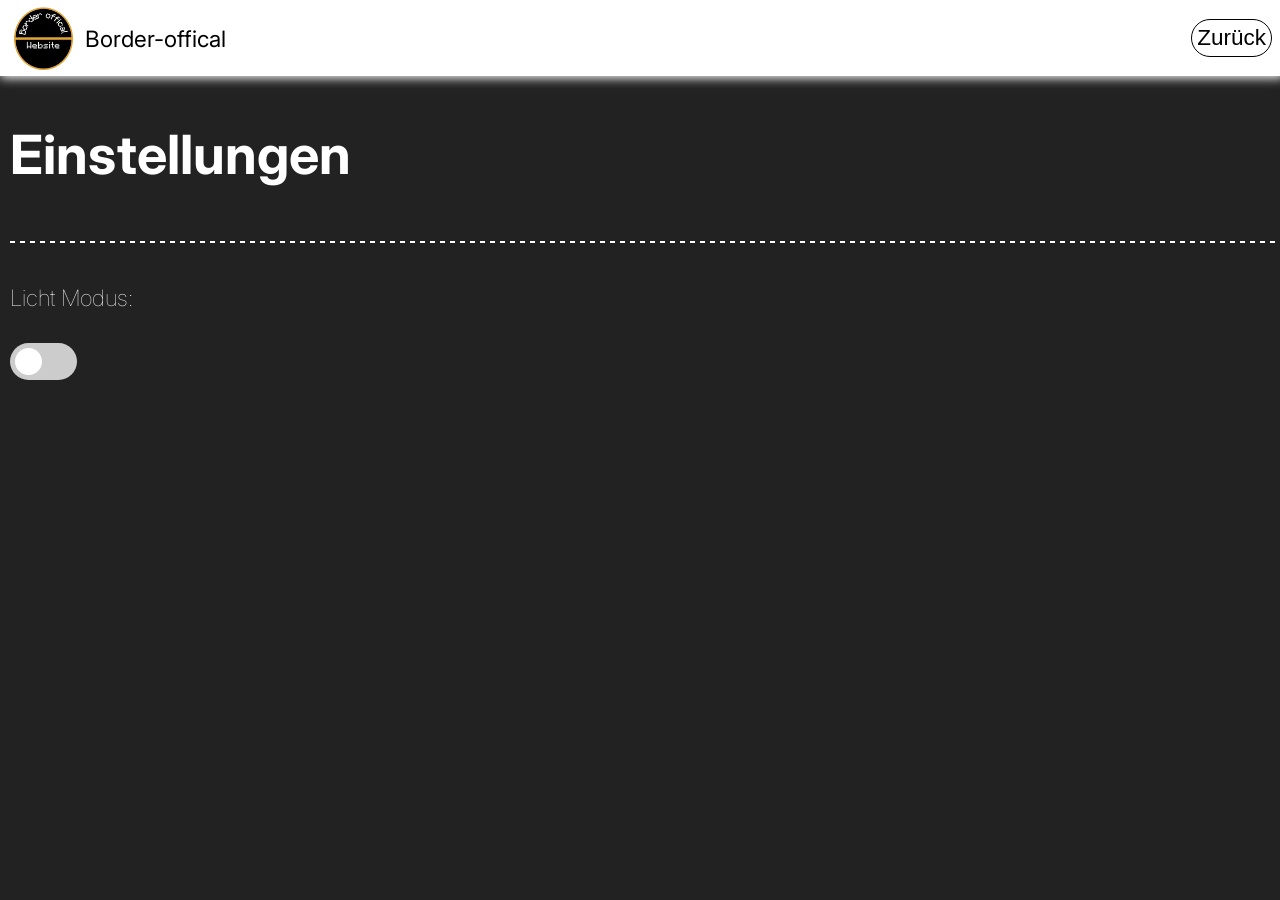
==== einstellungen.html @ 067bfd3b "Add files via upload" ====
<!doctype html>
<html lang="de">
  <head>
    <link rel="icon" type="image/webp" href="logo.webp" />
    <title>weitere Infos | Border</title>
    <meta charset="UTF-8" />
    <meta name="author" content="@Red-Circuit on Youtube" />
    <link rel="stylesheet" href="style.css" />
    <meta name="viewport" content="width=device-width, initial-scale=1.0" />
    <link rel="preconnect" href="https://fonts.googleapis.com" />
    <link rel="preconnect" href="https://fonts.gstatic.com" crossorigin />
    <link
      href="https://fonts.googleapis.com/css2?family=Inter:ital,opsz,wght@0,14..32,100..900;1,14..32,100..900&display=swap"
      rel="stylesheet" />
  </head>
  <body>
    <div class="header">
      <img class="logo" src="logo.webp" />
      <p class="headerFont">Border-offical</p>
      <button class="btn2" onclick="window.location.href = 'index.html'">
        Zurück
      </button>
    </div>
    <h1 class="txt4">Einstellungen</h1>
    <hr class="trenn2" />
    <p class="txt2">Licht Modus:</p>
    <label class="switch">
      <input onchange="switchTheme()" type="checkbox" />
      <span class="slider round"></span>
    </label>
    <script src="scirpt.js"></script>
  </body>
</html>
---- style.css ----
:root {
  --bg-color: rgb(34, 34, 34);
  --bx-shadow: white;
  --header-color: white;
  --txtw-color: white;
  --txtb-color: black;
  --impressum-color: black;
  --button-border-color: rgb(180, 180, 180);
}

.light {
  --bg-color: rgb(216, 216, 216);
  --bx-shadow: white;
  --header-color: white;
  --txtw-color: rgb(0, 0, 0);
  --txtb-color: rgb(0, 0, 0);
  --impressum-color: rgb(255, 255, 255);
  --button-border-color: rgb(75, 75, 75);
}

html {
  background-color: var(--bg-color);
}

body {
  font-family: Inter, sans-serif;
  margin: 0;
  display: flex;
  flex-direction: column;
  gap: 10px;
}

* {
  transition: all 0.3s ease;
}

div.header {
  width: 100%;
  background-color: var(--header-color);
  padding: 2px;
  box-shadow: 0 0.0938rem 0.625rem var(--bx-shadow);
  display: flex;
  flex-direction: row;
  animation-duration: 1s;
  animation-name: OU;
  align-items: center;
}

img.logo {
  width: auto;
  height: 7vh;
  margin-left: 0.625rem;
}

p.headerFont {
  margin-left: 0.625rem;
  font-size: 2.5vh;
  color: var(--txtb-color);
}

@keyframes OU {
  0% {
    opacity: 0;
    transform: translateY(-0.625rem);
  }
  100% {
    opacity: 1;
  }
}

h1.txt1 {
  margin-left: 10px;
  color: var(--txtw-color);
  font-weight: 400;
  animation-name: LR;
  animation-duration: 1s;
  font-size: 4vh;
}

hr.trenn1 {
  width: 100%;
  height: 0.125rem;
  border: none;
  background: var(--txtw-color);
  margin-left: 0.625rem;
  animation-name: LR;
  animation-duration: 1s;
}

@keyframes LR {
  0% {
    opacity: 1;
    transform: translateX(-0.625rem);
  }
  100% {
    opacity: 1;
  }
}

p.txt2 {
  margin-left: 0.625rem;
  color: var(--txtw-color);
  animation-name: LR;
  animation-duration: 1s;
  font-weight: lighter;
  font-size: 2.5vh;
}

button.btn1 {
  width: fit-content;
  color: var(--txtw-color);
  padding-left: 1.25rem;
  padding-right: 1.25rem;
  padding-top: 0.625rem;
  padding-bottom: 0.625rem;
  font-size: 2.3vh;
  font-weight: lighter;
  background: none;
  border: 0.0625rem var(--txtw-color) solid;
  border-radius: 6.25rem;
  margin-left: 0.625rem;
  animation-name: LR;
  animation-duration: 1s;
  cursor: pointer;
  transition: 0.1s;
}

button.btn1:hover {
  border: 0.0625rem var(--button-border-color) solid;
  color: var(--button-border-color);
}

hr.trenn2 {
  width: 100%;
  height: 0.125rem;
  border: none;
  margin-left: 0.625rem;
  background: repeating-linear-gradient(
    to right,
    var(--txtw-color) 0px,
    var(--txtw-color) 5px,
    transparent 5px,
    transparent 10px
  );
  animation-name: LR;
  animation-duration: 1s;
}

div.impressum {
  width: 100%;
  background: var(--impressum-color);
  height: 30vh;
  animation-name: LR;
  animation-duration: 1s;
  display: flex;
  flex-direction: column;
  justify-content: center;
  align-items: center;
}

a,
p.txt3 {
  margin-left: 0.625rem;
  color: var(--txtw-color);
  animation-name: LR;
  animation-duration: 1s;
  font-weight: lighter;
  margin-top: 0.1875rem;
  font-size: 2.5vh;
  transition: 0.1s;
}

a.txt3:hover {
  color: var(--button-border-color);
}

button.btn2 {
  color: var(--txtb-color);
  background: none;
  border: 1px var(--txtb-color) solid;
  border-radius: 100px;
  margin-left: auto;
  margin-right: 10px;
  font-size: 2.5vh;
  cursor: pointer;
  transition: 0.1s;
  padding: 0.3125rem;
}

button.btn2:hover {
  color: var(--button-border-color);
  border: 1px var(--button-border-color) solid;
}

h1.txt4 {
  margin-left: 0.625rem;
  color: var(--txtw-color);
  animation-name: LR;
  animation-duration: 1s;
  font-weight: bold;
  font-size: 6vh;
}

p.txt5 {
  margin-left: 0.625rem;
  color: var(--txtw-color);
  animation-name: LR;
  animation-duration: 1s;
  font-weight: lighter;
  font-size: 2.5vh;
  white-space: pre-line;
}

div.btndiv {
  margin-left: auto;
}

.switch {
  --size: 3.4vh;

  position: relative;
  display: inline-block;
  width: calc(var(--size) * 2.2);
  height: calc(var(--size) * 1.2);
  margin-left: 0.625rem;
  animation-name: LR;
  animation-duration: 1s;
}

.switch input {
  opacity: 0;
  width: 0;
  height: 0;
}

.slider {
  position: absolute;
  cursor: pointer;
  inset: 0;
  background-color: #ccc;
  transition: 0.4s;
}

.slider:before {
  position: absolute;
  content: "";
  height: calc(var(--size) * 0.9);
  width: calc(var(--size) * 0.9);
  left: calc(var(--size) * 0.15);
  bottom: calc(var(--size) * 0.15);
  background-color: white;
  transition: 0.4s;
}

input:checked + .slider {
  background-color: #2196f3;
}

input:checked + .slider:before {
  transform: translateX(calc(var(--size) * 1.1));
}

input:focus + .slider {
  box-shadow: 0 0 1px #2196f3;
}

.slider.round {
  border-radius: calc(var(--size) * 1.2);
}

.slider.round:before {
  border-radius: 50%;
}
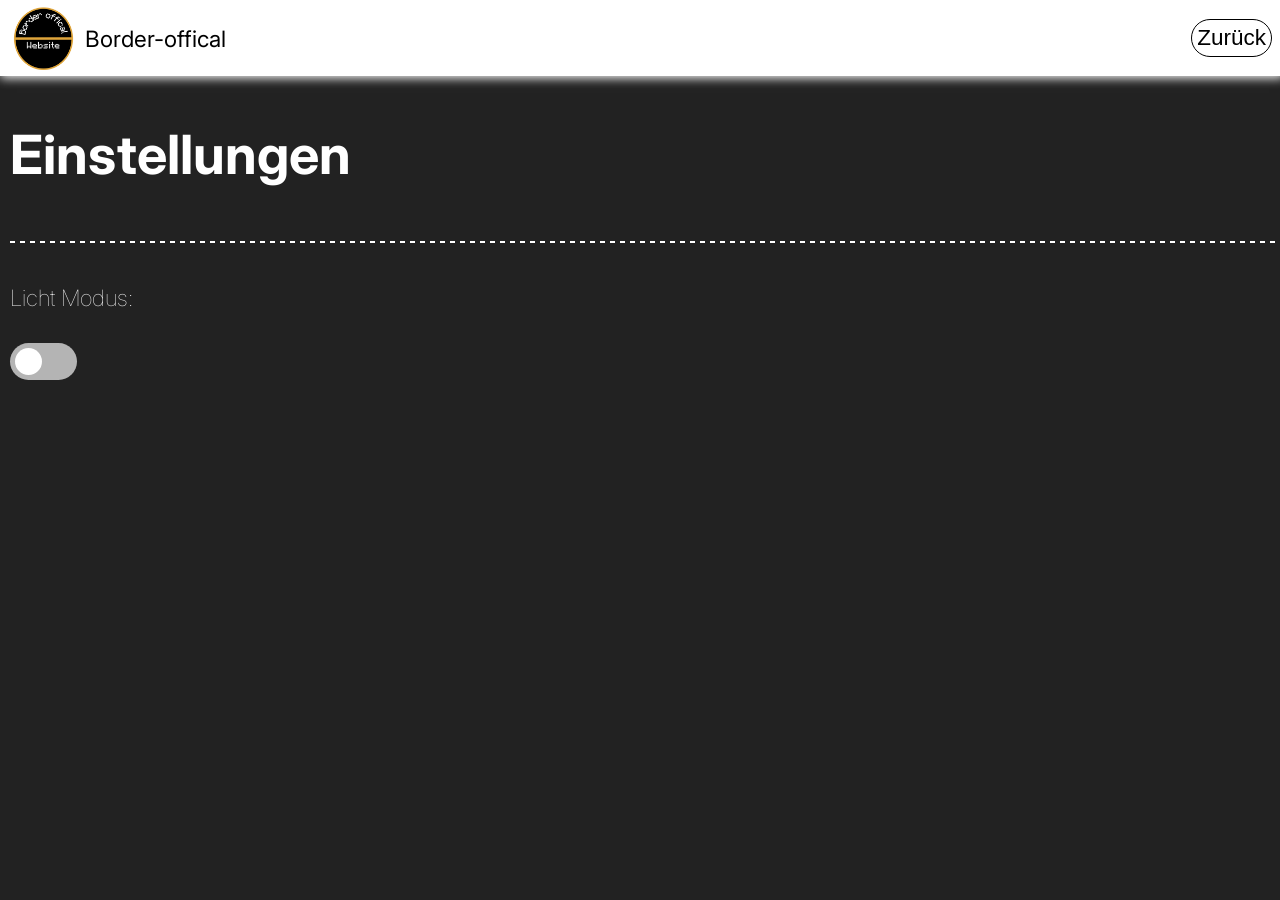
==== commit b0b6479f: "Add files via upload" ====
--- a/einstellungen.html
+++ b/einstellungen.html
@@ -2,7 +2,7 @@
 <html lang="de">
   <head>
     <link rel="icon" type="image/webp" href="logo.webp" />
-    <title>weitere Infos | Border</title>
+    <title>einstellungen | Border</title>
     <meta charset="UTF-8" />
     <meta name="author" content="@Red-Circuit on Youtube" />
     <link rel="stylesheet" href="style.css" />
--- a/style.css
+++ b/style.css
@@ -237,7 +237,7 @@
   position: absolute;
   cursor: pointer;
   inset: 0;
-  background-color: #ccc;
+  background-color: #b4b4b4;
   transition: 0.4s;
 }
 
@@ -248,7 +248,7 @@
   width: calc(var(--size) * 0.9);
   left: calc(var(--size) * 0.15);
   bottom: calc(var(--size) * 0.15);
-  background-color: white;
+  background-color: rgb(255, 255, 255);
   transition: 0.4s;
 }
 
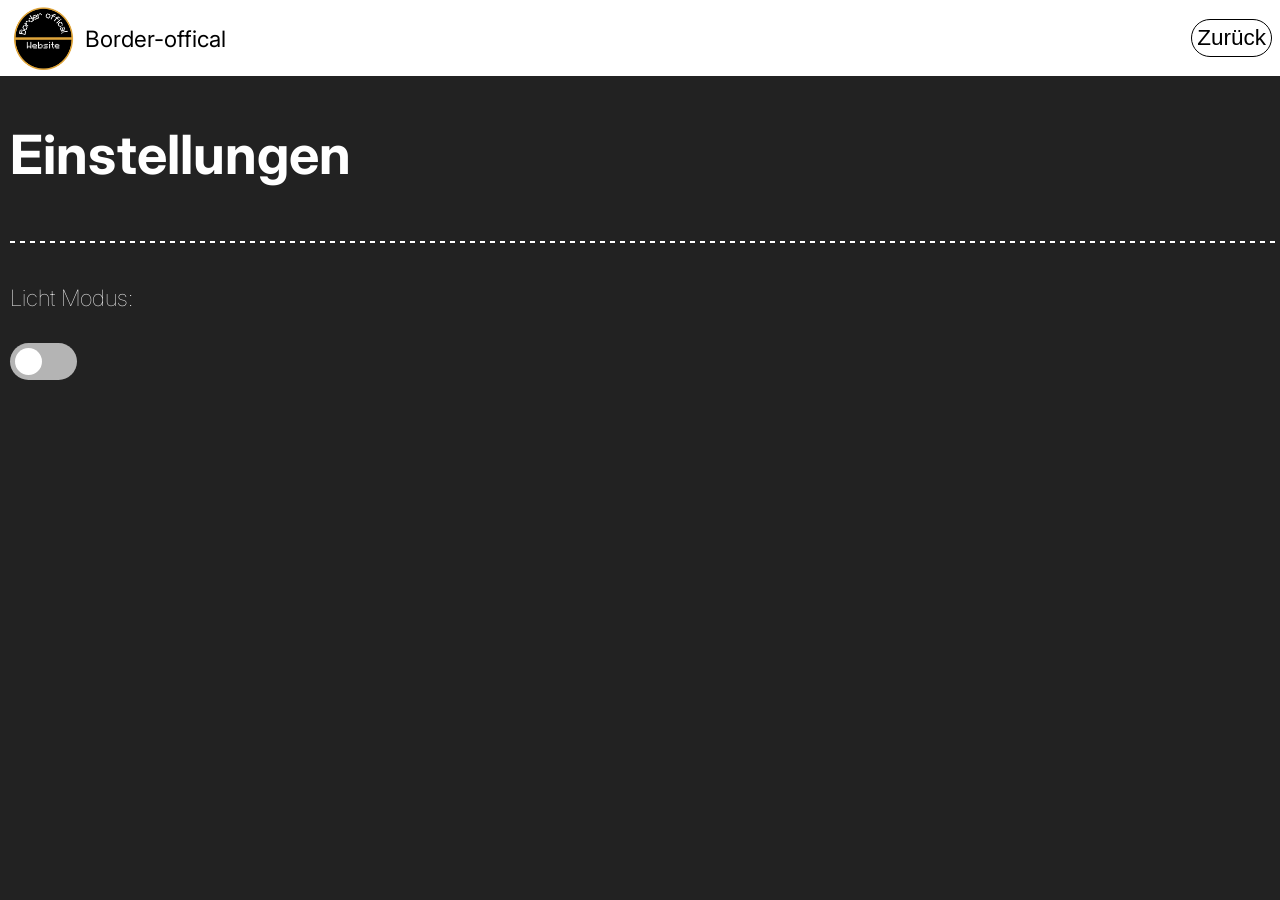
==== commit c0c3122e: "update2" ====
--- a/einstellungen.html
+++ b/einstellungen.html
@@ -1,33 +1,33 @@
-<!doctype html>
-<html lang="de">
-  <head>
-    <link rel="icon" type="image/webp" href="logo.webp" />
-    <title>einstellungen | Border</title>
-    <meta charset="UTF-8" />
-    <meta name="author" content="@Red-Circuit on Youtube" />
-    <link rel="stylesheet" href="style.css" />
-    <meta name="viewport" content="width=device-width, initial-scale=1.0" />
-    <link rel="preconnect" href="https://fonts.googleapis.com" />
-    <link rel="preconnect" href="https://fonts.gstatic.com" crossorigin />
-    <link
-      href="https://fonts.googleapis.com/css2?family=Inter:ital,opsz,wght@0,14..32,100..900;1,14..32,100..900&display=swap"
-      rel="stylesheet" />
-  </head>
-  <body>
-    <div class="header">
-      <img class="logo" src="logo.webp" />
-      <p class="headerFont">Border-offical</p>
-      <button class="btn2" onclick="window.location.href = 'index.html'">
-        Zurück
-      </button>
-    </div>
-    <h1 class="txt4">Einstellungen</h1>
-    <hr class="trenn2" />
-    <p class="txt2">Licht Modus:</p>
-    <label class="switch">
-      <input onchange="switchTheme()" type="checkbox" />
-      <span class="slider round"></span>
-    </label>
-    <script src="scirpt.js"></script>
-  </body>
-</html>
+<!doctype html>
+<html lang="de">
+  <head>
+    <link rel="icon" type="image/webp" href="logo.webp" />
+    <title>einstellungen | Border</title>
+    <meta charset="UTF-8" />
+    <meta name="author" content="@Red-Circuit on Youtube" />
+    <link rel="stylesheet" href="style.css" />
+    <meta name="viewport" content="width=device-width, initial-scale=1.0" />
+    <link rel="preconnect" href="https://fonts.googleapis.com" />
+    <link rel="preconnect" href="https://fonts.gstatic.com" crossorigin />
+    <link
+      href="https://fonts.googleapis.com/css2?family=Inter:ital,opsz,wght@0,14..32,100..900;1,14..32,100..900&display=swap"
+      rel="stylesheet" />
+  </head>
+  <body>
+    <div class="header">
+      <img class="logo" src="logo.webp" />
+      <p class="headerFont">Border-offical</p>
+      <button class="btn2" onclick="window.location.href = 'index.html'">
+        Zurück
+      </button>
+    </div>
+    <h1 class="txt4">Einstellungen</h1>
+    <hr class="trenn2" />
+    <p class="txt2">Licht Modus:</p>
+    <label class="switch">
+      <input onchange="switchTheme()" type="checkbox" />
+      <span class="slider round"></span>
+    </label>
+    <script src="scirpt.js"></script>
+  </body>
+</html>
--- a/style.css
+++ b/style.css
@@ -1,273 +1,289 @@
-:root {
-  --bg-color: rgb(34, 34, 34);
-  --bx-shadow: white;
-  --header-color: white;
-  --txtw-color: white;
-  --txtb-color: black;
-  --impressum-color: black;
-  --button-border-color: rgb(180, 180, 180);
-}
-
-.light {
-  --bg-color: rgb(216, 216, 216);
-  --bx-shadow: white;
-  --header-color: white;
-  --txtw-color: rgb(0, 0, 0);
-  --txtb-color: rgb(0, 0, 0);
-  --impressum-color: rgb(255, 255, 255);
-  --button-border-color: rgb(75, 75, 75);
-}
-
-html {
-  background-color: var(--bg-color);
-}
-
-body {
-  font-family: Inter, sans-serif;
-  margin: 0;
-  display: flex;
-  flex-direction: column;
-  gap: 10px;
-}
-
-* {
-  transition: all 0.3s ease;
-}
-
-div.header {
-  width: 100%;
-  background-color: var(--header-color);
-  padding: 2px;
-  box-shadow: 0 0.0938rem 0.625rem var(--bx-shadow);
-  display: flex;
-  flex-direction: row;
-  animation-duration: 1s;
-  animation-name: OU;
-  align-items: center;
-}
-
-img.logo {
-  width: auto;
-  height: 7vh;
-  margin-left: 0.625rem;
-}
-
-p.headerFont {
-  margin-left: 0.625rem;
-  font-size: 2.5vh;
-  color: var(--txtb-color);
-}
-
-@keyframes OU {
-  0% {
-    opacity: 0;
-    transform: translateY(-0.625rem);
-  }
-  100% {
-    opacity: 1;
-  }
-}
-
-h1.txt1 {
-  margin-left: 10px;
-  color: var(--txtw-color);
-  font-weight: 400;
-  animation-name: LR;
-  animation-duration: 1s;
-  font-size: 4vh;
-}
-
-hr.trenn1 {
-  width: 100%;
-  height: 0.125rem;
-  border: none;
-  background: var(--txtw-color);
-  margin-left: 0.625rem;
-  animation-name: LR;
-  animation-duration: 1s;
-}
-
-@keyframes LR {
-  0% {
-    opacity: 1;
-    transform: translateX(-0.625rem);
-  }
-  100% {
-    opacity: 1;
-  }
-}
-
-p.txt2 {
-  margin-left: 0.625rem;
-  color: var(--txtw-color);
-  animation-name: LR;
-  animation-duration: 1s;
-  font-weight: lighter;
-  font-size: 2.5vh;
-}
-
-button.btn1 {
-  width: fit-content;
-  color: var(--txtw-color);
-  padding-left: 1.25rem;
-  padding-right: 1.25rem;
-  padding-top: 0.625rem;
-  padding-bottom: 0.625rem;
-  font-size: 2.3vh;
-  font-weight: lighter;
-  background: none;
-  border: 0.0625rem var(--txtw-color) solid;
-  border-radius: 6.25rem;
-  margin-left: 0.625rem;
-  animation-name: LR;
-  animation-duration: 1s;
-  cursor: pointer;
-  transition: 0.1s;
-}
-
-button.btn1:hover {
-  border: 0.0625rem var(--button-border-color) solid;
-  color: var(--button-border-color);
-}
-
-hr.trenn2 {
-  width: 100%;
-  height: 0.125rem;
-  border: none;
-  margin-left: 0.625rem;
-  background: repeating-linear-gradient(
-    to right,
-    var(--txtw-color) 0px,
-    var(--txtw-color) 5px,
-    transparent 5px,
-    transparent 10px
-  );
-  animation-name: LR;
-  animation-duration: 1s;
-}
-
-div.impressum {
-  width: 100%;
-  background: var(--impressum-color);
-  height: 30vh;
-  animation-name: LR;
-  animation-duration: 1s;
-  display: flex;
-  flex-direction: column;
-  justify-content: center;
-  align-items: center;
-}
-
-a,
-p.txt3 {
-  margin-left: 0.625rem;
-  color: var(--txtw-color);
-  animation-name: LR;
-  animation-duration: 1s;
-  font-weight: lighter;
-  margin-top: 0.1875rem;
-  font-size: 2.5vh;
-  transition: 0.1s;
-}
-
-a.txt3:hover {
-  color: var(--button-border-color);
-}
-
-button.btn2 {
-  color: var(--txtb-color);
-  background: none;
-  border: 1px var(--txtb-color) solid;
-  border-radius: 100px;
-  margin-left: auto;
-  margin-right: 10px;
-  font-size: 2.5vh;
-  cursor: pointer;
-  transition: 0.1s;
-  padding: 0.3125rem;
-}
-
-button.btn2:hover {
-  color: var(--button-border-color);
-  border: 1px var(--button-border-color) solid;
-}
-
-h1.txt4 {
-  margin-left: 0.625rem;
-  color: var(--txtw-color);
-  animation-name: LR;
-  animation-duration: 1s;
-  font-weight: bold;
-  font-size: 6vh;
-}
-
-p.txt5 {
-  margin-left: 0.625rem;
-  color: var(--txtw-color);
-  animation-name: LR;
-  animation-duration: 1s;
-  font-weight: lighter;
-  font-size: 2.5vh;
-  white-space: pre-line;
-}
-
-div.btndiv {
-  margin-left: auto;
-}
-
-.switch {
-  --size: 3.4vh;
-
-  position: relative;
-  display: inline-block;
-  width: calc(var(--size) * 2.2);
-  height: calc(var(--size) * 1.2);
-  margin-left: 0.625rem;
-  animation-name: LR;
-  animation-duration: 1s;
-}
-
-.switch input {
-  opacity: 0;
-  width: 0;
-  height: 0;
-}
-
-.slider {
-  position: absolute;
-  cursor: pointer;
-  inset: 0;
-  background-color: #b4b4b4;
-  transition: 0.4s;
-}
-
-.slider:before {
-  position: absolute;
-  content: "";
-  height: calc(var(--size) * 0.9);
-  width: calc(var(--size) * 0.9);
-  left: calc(var(--size) * 0.15);
-  bottom: calc(var(--size) * 0.15);
-  background-color: rgb(255, 255, 255);
-  transition: 0.4s;
-}
-
-input:checked + .slider {
-  background-color: #2196f3;
-}
-
-input:checked + .slider:before {
-  transform: translateX(calc(var(--size) * 1.1));
-}
-
-input:focus + .slider {
-  box-shadow: 0 0 1px #2196f3;
-}
-
-.slider.round {
-  border-radius: calc(var(--size) * 1.2);
-}
-
-.slider.round:before {
-  border-radius: 50%;
-}
+:root {
+  --bg-color: rgb(34, 34, 34);
+  --header-color: white;
+  --txtw-color: white;
+  --txtb-color: black;
+  --impressum-color: rgb(24, 24, 24);
+  --button-border-color: rgb(180, 180, 180);
+  --weight-font: 1;
+}
+
+.light {
+  --bg-color: rgb(216, 216, 216);
+  --header-color: white;
+  --txtw-color: rgb(0, 0, 0);
+  --txtb-color: rgb(0, 0, 0);
+  --impressum-color: rgb(255, 255, 255);
+  --button-border-color: rgb(75, 75, 75);
+  --weight-font: 200;
+}
+
+html {
+  background-color: var(--bg-color);
+}
+
+body {
+  font-family: Inter, sans-serif;
+  margin: 0;
+  display: flex;
+  flex-direction: column;
+  gap: 10px;
+}
+
+* {
+  transition: all 0.3s ease;
+}
+
+div.header {
+  width: 100%;
+  background-color: var(--header-color);
+  padding: 2px;
+  display: flex;
+  flex-direction: row;
+  animation-duration: 1s;
+  animation-name: OU;
+  align-items: center;
+  position: sticky;
+  top: 0;
+  z-index: 5;
+}
+
+img.logo {
+  width: auto;
+  height: 7vh;
+  margin-left: 0.625rem;
+}
+
+p.headerFont {
+  margin-left: 0.625rem;
+  font-size: 2.5vh;
+  color: var(--txtb-color);
+}
+
+@keyframes OU {
+  0% {
+    opacity: 1;
+    transform: translateY(-0.625rem);
+  }
+  100% {
+    opacity: 1;
+  }
+}
+
+h1.txt1 {
+  margin-left: 10px;
+  color: var(--txtw-color);
+  font-weight: 400;
+  animation-name: LR;
+  animation-duration: 1s;
+  font-size: 4vh;
+}
+
+hr.trenn1 {
+  width: 100%;
+  height: 0.125rem;
+  border: none;
+  background: var(--txtw-color);
+  margin-left: 0.625rem;
+  animation-name: LR;
+  animation-duration: 1s;
+}
+
+@keyframes LR {
+  0% {
+    opacity: 1;
+    transform: translateX(-0.625rem);
+  }
+  100% {
+    opacity: 1;
+  }
+}
+
+p.txt2 {
+  margin-left: 0.625rem;
+  color: var(--txtw-color);
+  animation-name: LR;
+  animation-duration: 1s;
+  font-weight: var(--weight-font);
+  font-size: 2.5vh;
+}
+
+button.btn1 {
+  width: fit-content;
+  color: var(--txtw-color);
+  padding-left: 1.25rem;
+  padding-right: 1.25rem;
+  padding-top: 0.625rem;
+  padding-bottom: 0.625rem;
+  font-size: 2.3vh;
+  font-weight: lighter;
+  background: none;
+  border: 0.0625rem var(--txtw-color) solid;
+  border-radius: 6.25rem;
+  margin-left: 0.625rem;
+  animation-name: LR;
+  animation-duration: 1s;
+  cursor: pointer;
+  transition: 0.1s;
+  margin-bottom: 5px;
+}
+
+button.btn1:hover {
+  border: 0.0625rem var(--button-border-color) solid;
+  color: var(--button-border-color);
+}
+
+hr.trenn2 {
+  width: 100%;
+  height: 0.125rem;
+  border: none;
+  margin-left: 0.625rem;
+  background: repeating-linear-gradient(
+    to right,
+    var(--txtw-color) 0px,
+    var(--txtw-color) 5px,
+    transparent 5px,
+    transparent 10px
+  );
+  animation-name: LR;
+  animation-duration: 1s;
+}
+
+div.impressum {
+  width: 100%;
+  background: var(--impressum-color);
+  height: 30vh;
+  animation-name: LR;
+  animation-duration: 1s;
+  display: flex;
+  flex-direction: column;
+  justify-content: center;
+  align-items: center;
+  box-shadow: 0 -4px 4px var(--impressum-color);
+}
+
+a,
+p.txt3 {
+  margin-left: 0.625rem;
+  color: var(--txtw-color);
+  animation-name: LR;
+  animation-duration: 1s;
+  font-weight: var(--weight-font);
+  margin-top: 0.1875rem;
+  font-size: 2.5vh;
+  transition: 0.1s;
+}
+
+a.txt3:hover {
+  color: var(--button-border-color);
+}
+
+button.btn2 {
+  color: var(--txtb-color);
+  background: none;
+  border: 1px var(--txtb-color) solid;
+  border-radius: 100px;
+  margin-left: auto;
+  margin-right: 10px;
+  font-size: 2.5vh;
+  cursor: pointer;
+  transition: 0.1s;
+  padding: 0.3125rem;
+}
+
+button.btn2:hover {
+  color: var(--button-border-color);
+  border: 1px var(--button-border-color) solid;
+}
+
+h1.txt4 {
+  margin-left: 0.625rem;
+  color: var(--txtw-color);
+  animation-name: LR;
+  animation-duration: 1s;
+  font-weight: bold;
+  font-size: 6vh;
+}
+
+p.txt5 {
+  margin-left: 0.625rem;
+  color: var(--txtw-color);
+  animation-name: LR;
+  animation-duration: 1s;
+  font-weight: var(--weight-font);
+  font-size: 2.5vh;
+  white-space: pre-line;
+}
+
+div.btndiv {
+  margin-left: auto;
+}
+
+.switch {
+  --size: 3.4vh;
+
+  position: relative;
+  display: inline-block;
+  width: calc(var(--size) * 2.2);
+  height: calc(var(--size) * 1.2);
+  margin-left: 0.625rem;
+  animation-name: LR;
+  animation-duration: 1s;
+}
+
+.switch input {
+  opacity: 0;
+  width: 0;
+  height: 0;
+}
+
+.slider {
+  position: absolute;
+  cursor: pointer;
+  inset: 0;
+  background-color: #b4b4b4;
+  transition: 0.4s;
+}
+
+.slider:before {
+  position: absolute;
+  content: "";
+  height: calc(var(--size) * 0.9);
+  width: calc(var(--size) * 0.9);
+  left: calc(var(--size) * 0.15);
+  bottom: calc(var(--size) * 0.15);
+  background-color: rgb(255, 255, 255);
+  transition: 0.4s;
+}
+
+input:checked + .slider {
+  background-color: #2196f3;
+}
+
+input:checked + .slider:before {
+  transform: translateX(calc(var(--size) * 1.1));
+}
+
+input:focus + .slider {
+  box-shadow: 0 0 1px #2196f3;
+}
+
+.slider.round {
+  border-radius: calc(var(--size) * 1.2);
+}
+
+.slider.round:before {
+  border-radius: 50%;
+}
+
+@media (max-width: 291px) {
+  div.header {
+    flex-direction: column;
+    align-items: flex-start;
+  }
+
+  button.btn2 {
+    margin-left: 0.625rem;
+    margin-right: auto;
+  }
+}
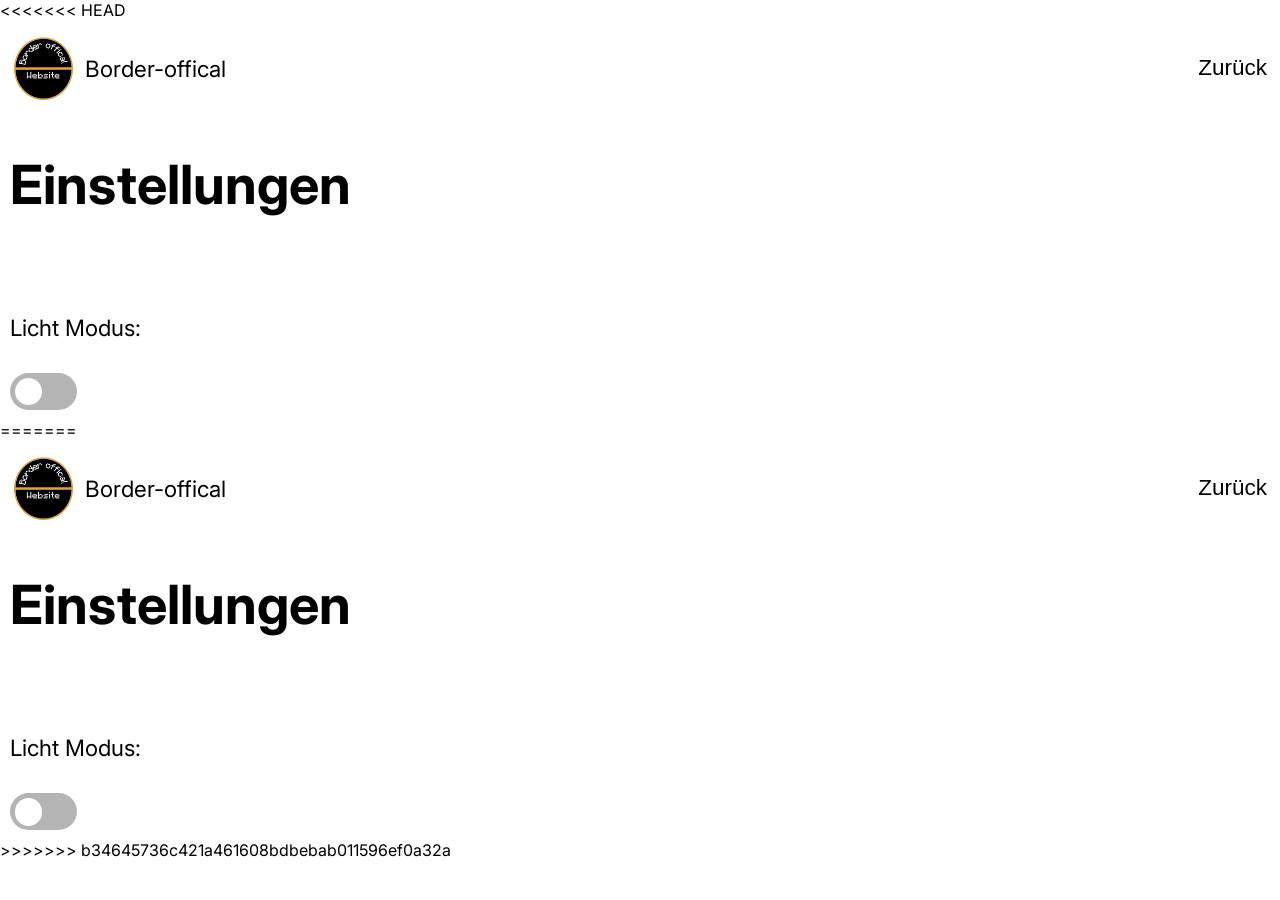
==== commit 04fc634a: "merge unrelated histories" ====
--- a/einstellungen.html
+++ b/einstellungen.html
@@ -1,3 +1,4 @@
+<<<<<<< HEAD
 <!doctype html>
 <html lang="de">
   <head>
@@ -31,3 +32,38 @@
     <script src="scirpt.js"></script>
   </body>
 </html>
+=======
+<!doctype html>
+<html lang="de">
+  <head>
+    <link rel="icon" type="image/webp" href="logo.webp" />
+    <title>einstellungen | Border</title>
+    <meta charset="UTF-8" />
+    <meta name="author" content="@Red-Circuit on Youtube" />
+    <link rel="stylesheet" href="style.css" />
+    <meta name="viewport" content="width=device-width, initial-scale=1.0" />
+    <link rel="preconnect" href="https://fonts.googleapis.com" />
+    <link rel="preconnect" href="https://fonts.gstatic.com" crossorigin />
+    <link
+      href="https://fonts.googleapis.com/css2?family=Inter:ital,opsz,wght@0,14..32,100..900;1,14..32,100..900&display=swap"
+      rel="stylesheet" />
+  </head>
+  <body>
+    <div class="header">
+      <img class="logo" src="logo.webp" />
+      <p class="headerFont">Border-offical</p>
+      <button class="btn2" onclick="window.location.href = 'index.html'">
+        Zurück
+      </button>
+    </div>
+    <h1 class="txt4">Einstellungen</h1>
+    <hr class="trenn2" />
+    <p class="txt2">Licht Modus:</p>
+    <label class="switch">
+      <input onchange="switchTheme()" type="checkbox" />
+      <span class="slider round"></span>
+    </label>
+    <script src="scirpt.js"></script>
+  </body>
+</html>
+>>>>>>> b34645736c421a461608bdbebab011596ef0a32a
--- a/style.css
+++ b/style.css
@@ -1,3 +1,4 @@
+<<<<<<< HEAD
 :root {
   --bg-color: rgb(34, 34, 34);
   --header-color: white;
@@ -287,3 +288,281 @@
     margin-right: auto;
   }
 }
+=======
+:root {
+  --bg-color: rgb(34, 34, 34);
+  --header-color: white;
+  --txtw-color: white;
+  --txtb-color: black;
+  --impressum-color: rgb(24, 24, 24);
+  --button-border-color: rgb(180, 180, 180);
+  --weight-font: 1;
+}
+
+.light {
+  --bg-color: rgb(216, 216, 216);
+  --header-color: white;
+  --txtw-color: rgb(0, 0, 0);
+  --txtb-color: rgb(0, 0, 0);
+  --impressum-color: rgb(255, 255, 255);
+  --button-border-color: rgb(75, 75, 75);
+  --weight-font: 200;
+}
+
+html {
+  background-color: var(--bg-color);
+}
+
+body {
+  font-family: Inter, sans-serif;
+  margin: 0;
+  display: flex;
+  flex-direction: column;
+  gap: 10px;
+}
+
+* {
+  transition: all 0.3s ease;
+}
+
+div.header {
+  width: 100%;
+  background-color: var(--header-color);
+  padding: 2px;
+  display: flex;
+  flex-direction: row;
+  animation-duration: 1s;
+  animation-name: OU;
+  align-items: center;
+  position: sticky;
+  top: 0;
+  z-index: 5;
+}
+
+img.logo {
+  width: auto;
+  height: 7vh;
+  margin-left: 0.625rem;
+}
+
+p.headerFont {
+  margin-left: 0.625rem;
+  font-size: 2.5vh;
+  color: var(--txtb-color);
+}
+
+@keyframes OU {
+  0% {
+    opacity: 1;
+    transform: translateY(-0.625rem);
+  }
+  100% {
+    opacity: 1;
+  }
+}
+
+h1.txt1 {
+  margin-left: 10px;
+  color: var(--txtw-color);
+  font-weight: 400;
+  animation-name: LR;
+  animation-duration: 1s;
+  font-size: 4vh;
+}
+
+hr.trenn1 {
+  width: 100%;
+  height: 0.125rem;
+  border: none;
+  background: var(--txtw-color);
+  margin-left: 0.625rem;
+  animation-name: LR;
+  animation-duration: 1s;
+}
+
+@keyframes LR {
+  0% {
+    opacity: 1;
+    transform: translateX(-0.625rem);
+  }
+  100% {
+    opacity: 1;
+  }
+}
+
+p.txt2 {
+  margin-left: 0.625rem;
+  color: var(--txtw-color);
+  animation-name: LR;
+  animation-duration: 1s;
+  font-weight: var(--weight-font);
+  font-size: 2.5vh;
+}
+
+button.btn1 {
+  width: fit-content;
+  color: var(--txtw-color);
+  padding-left: 1.25rem;
+  padding-right: 1.25rem;
+  padding-top: 0.625rem;
+  padding-bottom: 0.625rem;
+  font-size: 2.3vh;
+  font-weight: lighter;
+  background: none;
+  border: 0.0625rem var(--txtw-color) solid;
+  border-radius: 6.25rem;
+  margin-left: 0.625rem;
+  animation-name: LR;
+  animation-duration: 1s;
+  cursor: pointer;
+  transition: 0.1s;
+}
+
+button.btn1:hover {
+  border: 0.0625rem var(--button-border-color) solid;
+  color: var(--button-border-color);
+}
+
+hr.trenn2 {
+  width: 100%;
+  height: 0.125rem;
+  border: none;
+  margin-left: 0.625rem;
+  background: repeating-linear-gradient(
+    to right,
+    var(--txtw-color) 0px,
+    var(--txtw-color) 5px,
+    transparent 5px,
+    transparent 10px
+  );
+  animation-name: LR;
+  animation-duration: 1s;
+}
+
+div.impressum {
+  width: 100%;
+  background: var(--impressum-color);
+  height: 30vh;
+  animation-name: LR;
+  animation-duration: 1s;
+  display: flex;
+  flex-direction: column;
+  justify-content: center;
+  align-items: center;
+  box-shadow: 0 -4px 4px var(--impressum-color);
+}
+
+a,
+p.txt3 {
+  margin-left: 0.625rem;
+  color: var(--txtw-color);
+  animation-name: LR;
+  animation-duration: 1s;
+  font-weight: var(--weight-font);
+  margin-top: 0.1875rem;
+  font-size: 2.5vh;
+  transition: 0.1s;
+}
+
+a.txt3:hover {
+  color: var(--button-border-color);
+}
+
+button.btn2 {
+  color: var(--txtb-color);
+  background: none;
+  border: 1px var(--txtb-color) solid;
+  border-radius: 100px;
+  margin-left: auto;
+  margin-right: 10px;
+  font-size: 2.5vh;
+  cursor: pointer;
+  transition: 0.1s;
+  padding: 0.3125rem;
+}
+
+button.btn2:hover {
+  color: var(--button-border-color);
+  border: 1px var(--button-border-color) solid;
+}
+
+h1.txt4 {
+  margin-left: 0.625rem;
+  color: var(--txtw-color);
+  animation-name: LR;
+  animation-duration: 1s;
+  font-weight: bold;
+  font-size: 6vh;
+}
+
+p.txt5 {
+  margin-left: 0.625rem;
+  color: var(--txtw-color);
+  animation-name: LR;
+  animation-duration: 1s;
+  font-weight: var(--weight-font);
+  font-size: 2.5vh;
+  white-space: pre-line;
+}
+
+div.btndiv {
+  margin-left: auto;
+}
+
+.switch {
+  --size: 3.4vh;
+
+  position: relative;
+  display: inline-block;
+  width: calc(var(--size) * 2.2);
+  height: calc(var(--size) * 1.2);
+  margin-left: 0.625rem;
+  animation-name: LR;
+  animation-duration: 1s;
+}
+
+.switch input {
+  opacity: 0;
+  width: 0;
+  height: 0;
+}
+
+.slider {
+  position: absolute;
+  cursor: pointer;
+  inset: 0;
+  background-color: #b4b4b4;
+  transition: 0.4s;
+}
+
+.slider:before {
+  position: absolute;
+  content: "";
+  height: calc(var(--size) * 0.9);
+  width: calc(var(--size) * 0.9);
+  left: calc(var(--size) * 0.15);
+  bottom: calc(var(--size) * 0.15);
+  background-color: rgb(255, 255, 255);
+  transition: 0.4s;
+}
+
+input:checked + .slider {
+  background-color: #2196f3;
+}
+
+input:checked + .slider:before {
+  transform: translateX(calc(var(--size) * 1.1));
+}
+
+input:focus + .slider {
+  box-shadow: 0 0 1px #2196f3;
+}
+
+.slider.round {
+  border-radius: calc(var(--size) * 1.2);
+}
+
+.slider.round:before {
+  border-radius: 50%;
+}
+>>>>>>> b34645736c421a461608bdbebab011596ef0a32a
--- a/style.css
+++ b/style.css
@@ -1,3 +1,4 @@
+<<<<<<< HEAD
 :root {
   --bg-color: rgb(34, 34, 34);
   --header-color: white;
@@ -287,3 +288,281 @@
     margin-right: auto;
   }
 }
+=======
+:root {
+  --bg-color: rgb(34, 34, 34);
+  --header-color: white;
+  --txtw-color: white;
+  --txtb-color: black;
+  --impressum-color: rgb(24, 24, 24);
+  --button-border-color: rgb(180, 180, 180);
+  --weight-font: 1;
+}
+
+.light {
+  --bg-color: rgb(216, 216, 216);
+  --header-color: white;
+  --txtw-color: rgb(0, 0, 0);
+  --txtb-color: rgb(0, 0, 0);
+  --impressum-color: rgb(255, 255, 255);
+  --button-border-color: rgb(75, 75, 75);
+  --weight-font: 200;
+}
+
+html {
+  background-color: var(--bg-color);
+}
+
+body {
+  font-family: Inter, sans-serif;
+  margin: 0;
+  display: flex;
+  flex-direction: column;
+  gap: 10px;
+}
+
+* {
+  transition: all 0.3s ease;
+}
+
+div.header {
+  width: 100%;
+  background-color: var(--header-color);
+  padding: 2px;
+  display: flex;
+  flex-direction: row;
+  animation-duration: 1s;
+  animation-name: OU;
+  align-items: center;
+  position: sticky;
+  top: 0;
+  z-index: 5;
+}
+
+img.logo {
+  width: auto;
+  height: 7vh;
+  margin-left: 0.625rem;
+}
+
+p.headerFont {
+  margin-left: 0.625rem;
+  font-size: 2.5vh;
+  color: var(--txtb-color);
+}
+
+@keyframes OU {
+  0% {
+    opacity: 1;
+    transform: translateY(-0.625rem);
+  }
+  100% {
+    opacity: 1;
+  }
+}
+
+h1.txt1 {
+  margin-left: 10px;
+  color: var(--txtw-color);
+  font-weight: 400;
+  animation-name: LR;
+  animation-duration: 1s;
+  font-size: 4vh;
+}
+
+hr.trenn1 {
+  width: 100%;
+  height: 0.125rem;
+  border: none;
+  background: var(--txtw-color);
+  margin-left: 0.625rem;
+  animation-name: LR;
+  animation-duration: 1s;
+}
+
+@keyframes LR {
+  0% {
+    opacity: 1;
+    transform: translateX(-0.625rem);
+  }
+  100% {
+    opacity: 1;
+  }
+}
+
+p.txt2 {
+  margin-left: 0.625rem;
+  color: var(--txtw-color);
+  animation-name: LR;
+  animation-duration: 1s;
+  font-weight: var(--weight-font);
+  font-size: 2.5vh;
+}
+
+button.btn1 {
+  width: fit-content;
+  color: var(--txtw-color);
+  padding-left: 1.25rem;
+  padding-right: 1.25rem;
+  padding-top: 0.625rem;
+  padding-bottom: 0.625rem;
+  font-size: 2.3vh;
+  font-weight: lighter;
+  background: none;
+  border: 0.0625rem var(--txtw-color) solid;
+  border-radius: 6.25rem;
+  margin-left: 0.625rem;
+  animation-name: LR;
+  animation-duration: 1s;
+  cursor: pointer;
+  transition: 0.1s;
+}
+
+button.btn1:hover {
+  border: 0.0625rem var(--button-border-color) solid;
+  color: var(--button-border-color);
+}
+
+hr.trenn2 {
+  width: 100%;
+  height: 0.125rem;
+  border: none;
+  margin-left: 0.625rem;
+  background: repeating-linear-gradient(
+    to right,
+    var(--txtw-color) 0px,
+    var(--txtw-color) 5px,
+    transparent 5px,
+    transparent 10px
+  );
+  animation-name: LR;
+  animation-duration: 1s;
+}
+
+div.impressum {
+  width: 100%;
+  background: var(--impressum-color);
+  height: 30vh;
+  animation-name: LR;
+  animation-duration: 1s;
+  display: flex;
+  flex-direction: column;
+  justify-content: center;
+  align-items: center;
+  box-shadow: 0 -4px 4px var(--impressum-color);
+}
+
+a,
+p.txt3 {
+  margin-left: 0.625rem;
+  color: var(--txtw-color);
+  animation-name: LR;
+  animation-duration: 1s;
+  font-weight: var(--weight-font);
+  margin-top: 0.1875rem;
+  font-size: 2.5vh;
+  transition: 0.1s;
+}
+
+a.txt3:hover {
+  color: var(--button-border-color);
+}
+
+button.btn2 {
+  color: var(--txtb-color);
+  background: none;
+  border: 1px var(--txtb-color) solid;
+  border-radius: 100px;
+  margin-left: auto;
+  margin-right: 10px;
+  font-size: 2.5vh;
+  cursor: pointer;
+  transition: 0.1s;
+  padding: 0.3125rem;
+}
+
+button.btn2:hover {
+  color: var(--button-border-color);
+  border: 1px var(--button-border-color) solid;
+}
+
+h1.txt4 {
+  margin-left: 0.625rem;
+  color: var(--txtw-color);
+  animation-name: LR;
+  animation-duration: 1s;
+  font-weight: bold;
+  font-size: 6vh;
+}
+
+p.txt5 {
+  margin-left: 0.625rem;
+  color: var(--txtw-color);
+  animation-name: LR;
+  animation-duration: 1s;
+  font-weight: var(--weight-font);
+  font-size: 2.5vh;
+  white-space: pre-line;
+}
+
+div.btndiv {
+  margin-left: auto;
+}
+
+.switch {
+  --size: 3.4vh;
+
+  position: relative;
+  display: inline-block;
+  width: calc(var(--size) * 2.2);
+  height: calc(var(--size) * 1.2);
+  margin-left: 0.625rem;
+  animation-name: LR;
+  animation-duration: 1s;
+}
+
+.switch input {
+  opacity: 0;
+  width: 0;
+  height: 0;
+}
+
+.slider {
+  position: absolute;
+  cursor: pointer;
+  inset: 0;
+  background-color: #b4b4b4;
+  transition: 0.4s;
+}
+
+.slider:before {
+  position: absolute;
+  content: "";
+  height: calc(var(--size) * 0.9);
+  width: calc(var(--size) * 0.9);
+  left: calc(var(--size) * 0.15);
+  bottom: calc(var(--size) * 0.15);
+  background-color: rgb(255, 255, 255);
+  transition: 0.4s;
+}
+
+input:checked + .slider {
+  background-color: #2196f3;
+}
+
+input:checked + .slider:before {
+  transform: translateX(calc(var(--size) * 1.1));
+}
+
+input:focus + .slider {
+  box-shadow: 0 0 1px #2196f3;
+}
+
+.slider.round {
+  border-radius: calc(var(--size) * 1.2);
+}
+
+.slider.round:before {
+  border-radius: 50%;
+}
+>>>>>>> b34645736c421a461608bdbebab011596ef0a32a
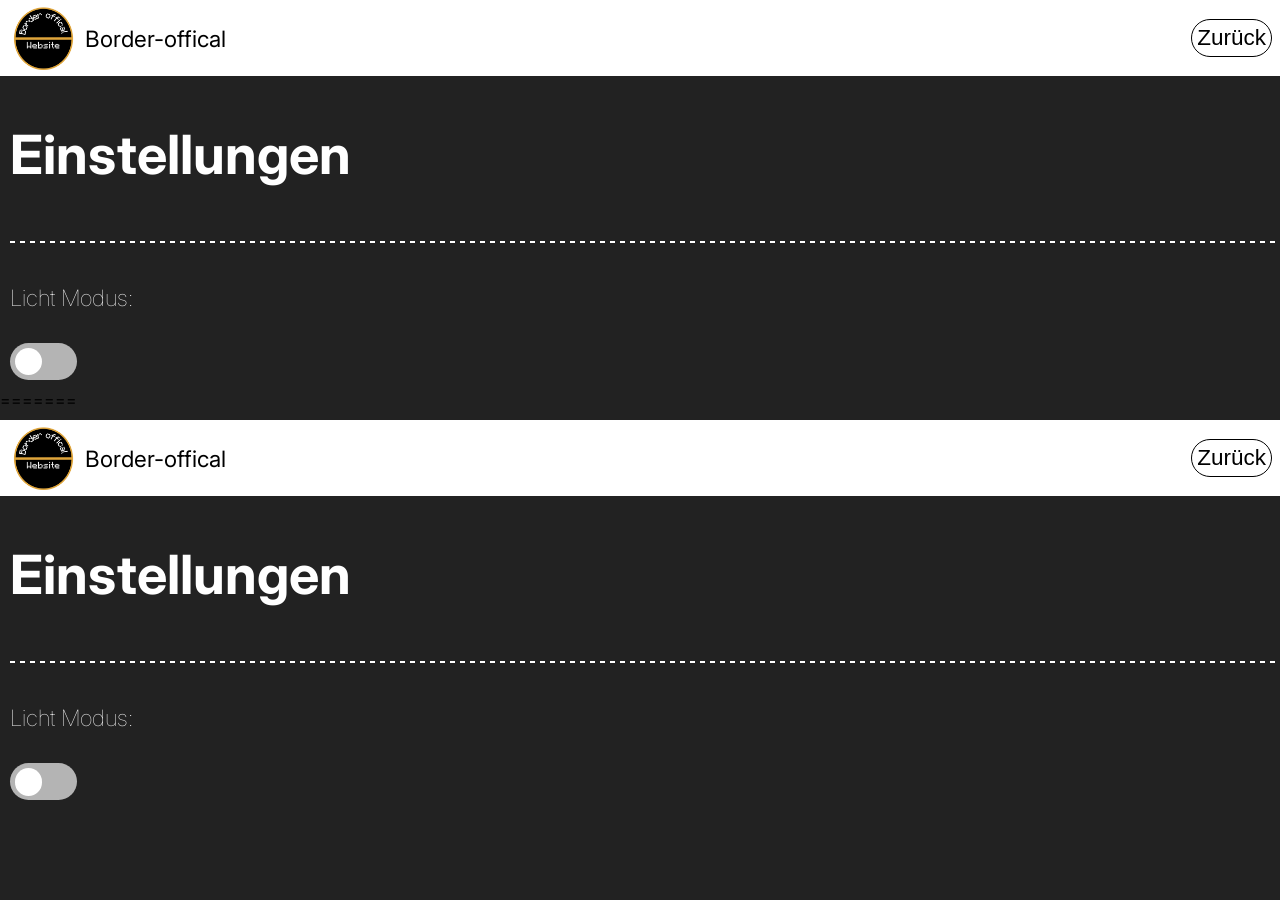
==== commit 7086e0bb: "update" ====
--- a/einstellungen.html
+++ b/einstellungen.html
@@ -1,4 +1,3 @@
-<<<<<<< HEAD
 <!doctype html>
 <html lang="de">
   <head>
@@ -65,5 +64,4 @@
     </label>
     <script src="scirpt.js"></script>
   </body>
-</html>
->>>>>>> b34645736c421a461608bdbebab011596ef0a32a
+</html>
--- a/style.css
+++ b/style.css
@@ -1,4 +1,3 @@
-<<<<<<< HEAD
 :root {
   --bg-color: rgb(34, 34, 34);
   --header-color: white;
@@ -287,282 +286,4 @@
     margin-left: 0.625rem;
     margin-right: auto;
   }
-}
-=======
-:root {
-  --bg-color: rgb(34, 34, 34);
-  --header-color: white;
-  --txtw-color: white;
-  --txtb-color: black;
-  --impressum-color: rgb(24, 24, 24);
-  --button-border-color: rgb(180, 180, 180);
-  --weight-font: 1;
-}
-
-.light {
-  --bg-color: rgb(216, 216, 216);
-  --header-color: white;
-  --txtw-color: rgb(0, 0, 0);
-  --txtb-color: rgb(0, 0, 0);
-  --impressum-color: rgb(255, 255, 255);
-  --button-border-color: rgb(75, 75, 75);
-  --weight-font: 200;
-}
-
-html {
-  background-color: var(--bg-color);
-}
-
-body {
-  font-family: Inter, sans-serif;
-  margin: 0;
-  display: flex;
-  flex-direction: column;
-  gap: 10px;
-}
-
-* {
-  transition: all 0.3s ease;
-}
-
-div.header {
-  width: 100%;
-  background-color: var(--header-color);
-  padding: 2px;
-  display: flex;
-  flex-direction: row;
-  animation-duration: 1s;
-  animation-name: OU;
-  align-items: center;
-  position: sticky;
-  top: 0;
-  z-index: 5;
-}
-
-img.logo {
-  width: auto;
-  height: 7vh;
-  margin-left: 0.625rem;
-}
-
-p.headerFont {
-  margin-left: 0.625rem;
-  font-size: 2.5vh;
-  color: var(--txtb-color);
-}
-
-@keyframes OU {
-  0% {
-    opacity: 1;
-    transform: translateY(-0.625rem);
-  }
-  100% {
-    opacity: 1;
-  }
-}
-
-h1.txt1 {
-  margin-left: 10px;
-  color: var(--txtw-color);
-  font-weight: 400;
-  animation-name: LR;
-  animation-duration: 1s;
-  font-size: 4vh;
-}
-
-hr.trenn1 {
-  width: 100%;
-  height: 0.125rem;
-  border: none;
-  background: var(--txtw-color);
-  margin-left: 0.625rem;
-  animation-name: LR;
-  animation-duration: 1s;
-}
-
-@keyframes LR {
-  0% {
-    opacity: 1;
-    transform: translateX(-0.625rem);
-  }
-  100% {
-    opacity: 1;
-  }
-}
-
-p.txt2 {
-  margin-left: 0.625rem;
-  color: var(--txtw-color);
-  animation-name: LR;
-  animation-duration: 1s;
-  font-weight: var(--weight-font);
-  font-size: 2.5vh;
-}
-
-button.btn1 {
-  width: fit-content;
-  color: var(--txtw-color);
-  padding-left: 1.25rem;
-  padding-right: 1.25rem;
-  padding-top: 0.625rem;
-  padding-bottom: 0.625rem;
-  font-size: 2.3vh;
-  font-weight: lighter;
-  background: none;
-  border: 0.0625rem var(--txtw-color) solid;
-  border-radius: 6.25rem;
-  margin-left: 0.625rem;
-  animation-name: LR;
-  animation-duration: 1s;
-  cursor: pointer;
-  transition: 0.1s;
-}
-
-button.btn1:hover {
-  border: 0.0625rem var(--button-border-color) solid;
-  color: var(--button-border-color);
-}
-
-hr.trenn2 {
-  width: 100%;
-  height: 0.125rem;
-  border: none;
-  margin-left: 0.625rem;
-  background: repeating-linear-gradient(
-    to right,
-    var(--txtw-color) 0px,
-    var(--txtw-color) 5px,
-    transparent 5px,
-    transparent 10px
-  );
-  animation-name: LR;
-  animation-duration: 1s;
-}
-
-div.impressum {
-  width: 100%;
-  background: var(--impressum-color);
-  height: 30vh;
-  animation-name: LR;
-  animation-duration: 1s;
-  display: flex;
-  flex-direction: column;
-  justify-content: center;
-  align-items: center;
-  box-shadow: 0 -4px 4px var(--impressum-color);
-}
-
-a,
-p.txt3 {
-  margin-left: 0.625rem;
-  color: var(--txtw-color);
-  animation-name: LR;
-  animation-duration: 1s;
-  font-weight: var(--weight-font);
-  margin-top: 0.1875rem;
-  font-size: 2.5vh;
-  transition: 0.1s;
-}
-
-a.txt3:hover {
-  color: var(--button-border-color);
-}
-
-button.btn2 {
-  color: var(--txtb-color);
-  background: none;
-  border: 1px var(--txtb-color) solid;
-  border-radius: 100px;
-  margin-left: auto;
-  margin-right: 10px;
-  font-size: 2.5vh;
-  cursor: pointer;
-  transition: 0.1s;
-  padding: 0.3125rem;
-}
-
-button.btn2:hover {
-  color: var(--button-border-color);
-  border: 1px var(--button-border-color) solid;
-}
-
-h1.txt4 {
-  margin-left: 0.625rem;
-  color: var(--txtw-color);
-  animation-name: LR;
-  animation-duration: 1s;
-  font-weight: bold;
-  font-size: 6vh;
-}
-
-p.txt5 {
-  margin-left: 0.625rem;
-  color: var(--txtw-color);
-  animation-name: LR;
-  animation-duration: 1s;
-  font-weight: var(--weight-font);
-  font-size: 2.5vh;
-  white-space: pre-line;
-}
-
-div.btndiv {
-  margin-left: auto;
-}
-
-.switch {
-  --size: 3.4vh;
-
-  position: relative;
-  display: inline-block;
-  width: calc(var(--size) * 2.2);
-  height: calc(var(--size) * 1.2);
-  margin-left: 0.625rem;
-  animation-name: LR;
-  animation-duration: 1s;
-}
-
-.switch input {
-  opacity: 0;
-  width: 0;
-  height: 0;
-}
-
-.slider {
-  position: absolute;
-  cursor: pointer;
-  inset: 0;
-  background-color: #b4b4b4;
-  transition: 0.4s;
-}
-
-.slider:before {
-  position: absolute;
-  content: "";
-  height: calc(var(--size) * 0.9);
-  width: calc(var(--size) * 0.9);
-  left: calc(var(--size) * 0.15);
-  bottom: calc(var(--size) * 0.15);
-  background-color: rgb(255, 255, 255);
-  transition: 0.4s;
-}
-
-input:checked + .slider {
-  background-color: #2196f3;
-}
-
-input:checked + .slider:before {
-  transform: translateX(calc(var(--size) * 1.1));
-}
-
-input:focus + .slider {
-  box-shadow: 0 0 1px #2196f3;
-}
-
-.slider.round {
-  border-radius: calc(var(--size) * 1.2);
-}
-
-.slider.round:before {
-  border-radius: 50%;
-}
->>>>>>> b34645736c421a461608bdbebab011596ef0a32a
+}
--- a/style.css
+++ b/style.css
@@ -1,4 +1,3 @@
-<<<<<<< HEAD
 :root {
   --bg-color: rgb(34, 34, 34);
   --header-color: white;
@@ -287,282 +286,4 @@
     margin-left: 0.625rem;
     margin-right: auto;
   }
-}
-=======
-:root {
-  --bg-color: rgb(34, 34, 34);
-  --header-color: white;
-  --txtw-color: white;
-  --txtb-color: black;
-  --impressum-color: rgb(24, 24, 24);
-  --button-border-color: rgb(180, 180, 180);
-  --weight-font: 1;
-}
-
-.light {
-  --bg-color: rgb(216, 216, 216);
-  --header-color: white;
-  --txtw-color: rgb(0, 0, 0);
-  --txtb-color: rgb(0, 0, 0);
-  --impressum-color: rgb(255, 255, 255);
-  --button-border-color: rgb(75, 75, 75);
-  --weight-font: 200;
-}
-
-html {
-  background-color: var(--bg-color);
-}
-
-body {
-  font-family: Inter, sans-serif;
-  margin: 0;
-  display: flex;
-  flex-direction: column;
-  gap: 10px;
-}
-
-* {
-  transition: all 0.3s ease;
-}
-
-div.header {
-  width: 100%;
-  background-color: var(--header-color);
-  padding: 2px;
-  display: flex;
-  flex-direction: row;
-  animation-duration: 1s;
-  animation-name: OU;
-  align-items: center;
-  position: sticky;
-  top: 0;
-  z-index: 5;
-}
-
-img.logo {
-  width: auto;
-  height: 7vh;
-  margin-left: 0.625rem;
-}
-
-p.headerFont {
-  margin-left: 0.625rem;
-  font-size: 2.5vh;
-  color: var(--txtb-color);
-}
-
-@keyframes OU {
-  0% {
-    opacity: 1;
-    transform: translateY(-0.625rem);
-  }
-  100% {
-    opacity: 1;
-  }
-}
-
-h1.txt1 {
-  margin-left: 10px;
-  color: var(--txtw-color);
-  font-weight: 400;
-  animation-name: LR;
-  animation-duration: 1s;
-  font-size: 4vh;
-}
-
-hr.trenn1 {
-  width: 100%;
-  height: 0.125rem;
-  border: none;
-  background: var(--txtw-color);
-  margin-left: 0.625rem;
-  animation-name: LR;
-  animation-duration: 1s;
-}
-
-@keyframes LR {
-  0% {
-    opacity: 1;
-    transform: translateX(-0.625rem);
-  }
-  100% {
-    opacity: 1;
-  }
-}
-
-p.txt2 {
-  margin-left: 0.625rem;
-  color: var(--txtw-color);
-  animation-name: LR;
-  animation-duration: 1s;
-  font-weight: var(--weight-font);
-  font-size: 2.5vh;
-}
-
-button.btn1 {
-  width: fit-content;
-  color: var(--txtw-color);
-  padding-left: 1.25rem;
-  padding-right: 1.25rem;
-  padding-top: 0.625rem;
-  padding-bottom: 0.625rem;
-  font-size: 2.3vh;
-  font-weight: lighter;
-  background: none;
-  border: 0.0625rem var(--txtw-color) solid;
-  border-radius: 6.25rem;
-  margin-left: 0.625rem;
-  animation-name: LR;
-  animation-duration: 1s;
-  cursor: pointer;
-  transition: 0.1s;
-}
-
-button.btn1:hover {
-  border: 0.0625rem var(--button-border-color) solid;
-  color: var(--button-border-color);
-}
-
-hr.trenn2 {
-  width: 100%;
-  height: 0.125rem;
-  border: none;
-  margin-left: 0.625rem;
-  background: repeating-linear-gradient(
-    to right,
-    var(--txtw-color) 0px,
-    var(--txtw-color) 5px,
-    transparent 5px,
-    transparent 10px
-  );
-  animation-name: LR;
-  animation-duration: 1s;
-}
-
-div.impressum {
-  width: 100%;
-  background: var(--impressum-color);
-  height: 30vh;
-  animation-name: LR;
-  animation-duration: 1s;
-  display: flex;
-  flex-direction: column;
-  justify-content: center;
-  align-items: center;
-  box-shadow: 0 -4px 4px var(--impressum-color);
-}
-
-a,
-p.txt3 {
-  margin-left: 0.625rem;
-  color: var(--txtw-color);
-  animation-name: LR;
-  animation-duration: 1s;
-  font-weight: var(--weight-font);
-  margin-top: 0.1875rem;
-  font-size: 2.5vh;
-  transition: 0.1s;
-}
-
-a.txt3:hover {
-  color: var(--button-border-color);
-}
-
-button.btn2 {
-  color: var(--txtb-color);
-  background: none;
-  border: 1px var(--txtb-color) solid;
-  border-radius: 100px;
-  margin-left: auto;
-  margin-right: 10px;
-  font-size: 2.5vh;
-  cursor: pointer;
-  transition: 0.1s;
-  padding: 0.3125rem;
-}
-
-button.btn2:hover {
-  color: var(--button-border-color);
-  border: 1px var(--button-border-color) solid;
-}
-
-h1.txt4 {
-  margin-left: 0.625rem;
-  color: var(--txtw-color);
-  animation-name: LR;
-  animation-duration: 1s;
-  font-weight: bold;
-  font-size: 6vh;
-}
-
-p.txt5 {
-  margin-left: 0.625rem;
-  color: var(--txtw-color);
-  animation-name: LR;
-  animation-duration: 1s;
-  font-weight: var(--weight-font);
-  font-size: 2.5vh;
-  white-space: pre-line;
-}
-
-div.btndiv {
-  margin-left: auto;
-}
-
-.switch {
-  --size: 3.4vh;
-
-  position: relative;
-  display: inline-block;
-  width: calc(var(--size) * 2.2);
-  height: calc(var(--size) * 1.2);
-  margin-left: 0.625rem;
-  animation-name: LR;
-  animation-duration: 1s;
-}
-
-.switch input {
-  opacity: 0;
-  width: 0;
-  height: 0;
-}
-
-.slider {
-  position: absolute;
-  cursor: pointer;
-  inset: 0;
-  background-color: #b4b4b4;
-  transition: 0.4s;
-}
-
-.slider:before {
-  position: absolute;
-  content: "";
-  height: calc(var(--size) * 0.9);
-  width: calc(var(--size) * 0.9);
-  left: calc(var(--size) * 0.15);
-  bottom: calc(var(--size) * 0.15);
-  background-color: rgb(255, 255, 255);
-  transition: 0.4s;
-}
-
-input:checked + .slider {
-  background-color: #2196f3;
-}
-
-input:checked + .slider:before {
-  transform: translateX(calc(var(--size) * 1.1));
-}
-
-input:focus + .slider {
-  box-shadow: 0 0 1px #2196f3;
-}
-
-.slider.round {
-  border-radius: calc(var(--size) * 1.2);
-}
-
-.slider.round:before {
-  border-radius: 50%;
-}
->>>>>>> b34645736c421a461608bdbebab011596ef0a32a
+}
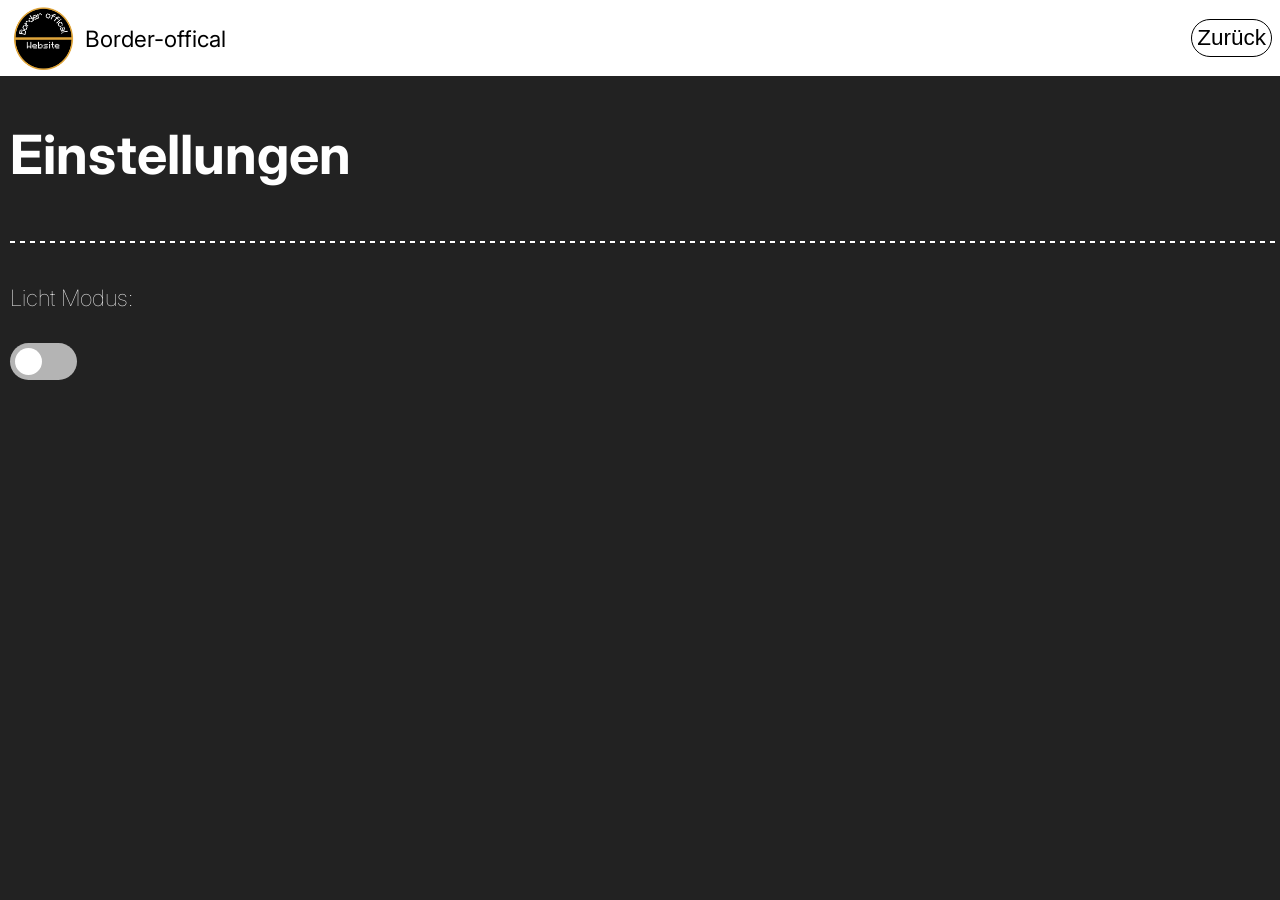
==== commit 2112469e: "patch" ====
--- a/einstellungen.html
+++ b/einstellungen.html
@@ -1,37 +1,3 @@
-<!doctype html>
-<html lang="de">
-  <head>
-    <link rel="icon" type="image/webp" href="logo.webp" />
-    <title>einstellungen | Border</title>
-    <meta charset="UTF-8" />
-    <meta name="author" content="@Red-Circuit on Youtube" />
-    <link rel="stylesheet" href="style.css" />
-    <meta name="viewport" content="width=device-width, initial-scale=1.0" />
-    <link rel="preconnect" href="https://fonts.googleapis.com" />
-    <link rel="preconnect" href="https://fonts.gstatic.com" crossorigin />
-    <link
-      href="https://fonts.googleapis.com/css2?family=Inter:ital,opsz,wght@0,14..32,100..900;1,14..32,100..900&display=swap"
-      rel="stylesheet" />
-  </head>
-  <body>
-    <div class="header">
-      <img class="logo" src="logo.webp" />
-      <p class="headerFont">Border-offical</p>
-      <button class="btn2" onclick="window.location.href = 'index.html'">
-        Zurück
-      </button>
-    </div>
-    <h1 class="txt4">Einstellungen</h1>
-    <hr class="trenn2" />
-    <p class="txt2">Licht Modus:</p>
-    <label class="switch">
-      <input onchange="switchTheme()" type="checkbox" />
-      <span class="slider round"></span>
-    </label>
-    <script src="scirpt.js"></script>
-  </body>
-</html>
-=======
 <!doctype html>
 <html lang="de">
   <head>
